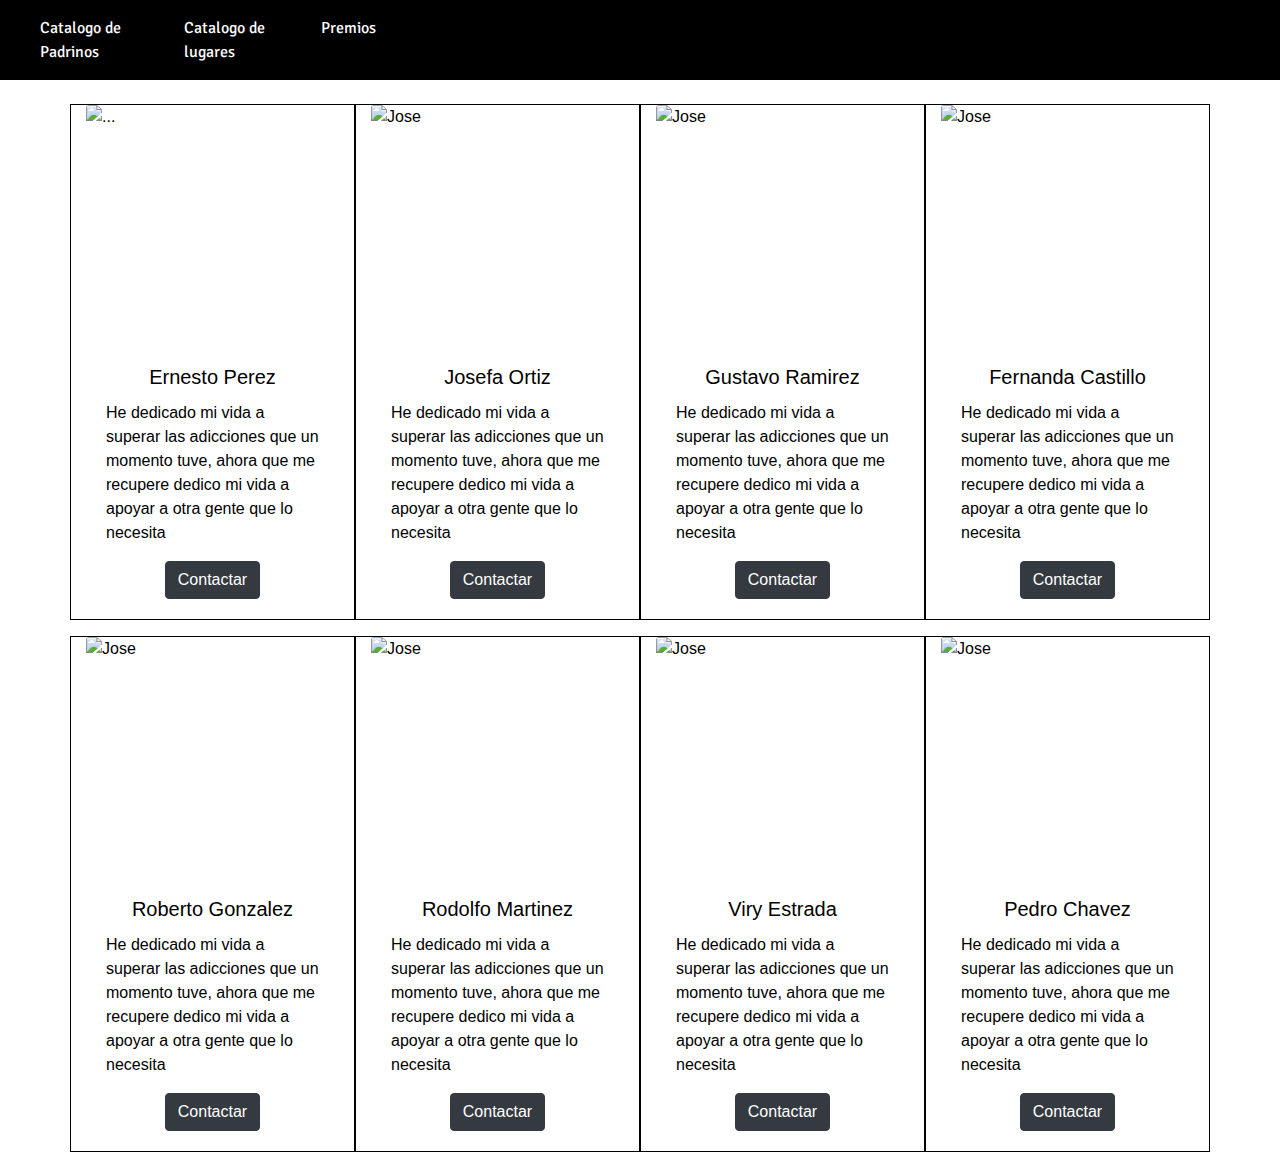
==== Catalog_Pa.html @ 1dba2fb7 "Se modifico font y colores" ====
<!doctype html>
<html lang="en">
  <head>
    <!-- Required meta tags -->
    <meta charset="utf-8">
    <meta name="viewport" content="width=device-width, initial-scale=1, shrink-to-fit=no">

    <!-- Bootstrap CSS -->
    <link rel="stylesheet" href="https://stackpath.bootstrapcdn.com/bootstrap/4.3.1/css/bootstrap.min.css" integrity="sha384-ggOyR0iXCbMQv3Xipma34MD+dH/1fQ784/j6cY/iJTQUOhcWr7x9JvoRxT2MZw1T" crossorigin="anonymous">
<link rel="stylesheet" href="./style.css">
    <title>Catalogo Padrinos</title>
  </head>
  <body>
        <header>
          <section>
            <nav class="navbar navbar-expand-lg navbar-dark fixed-top" style="background-color: #000">
              <a class="navbar-brand " href="./index.html">
              <img class="img" src="https://pbs.twimg.com/profile_images/790987023695740928/rMLGQbRn_400x400.jpg" alt="">
              </a>
              <button class="navbar-toggler" type="button" data-toggle="collapse" data-target="#navbarSupportedContent"
                aria-controls="navbarSupportedContent" aria-expanded="false" aria-label="Toggle navigation">
                <span class="navbar-toggler-icon"></span>
              </button>
      
              <div class="collapse navbar-collapse" id="navbarSupportedContent">
                <ul class="navbar-nav mr-auto">
                  <li class="nav-item active">
                    <a class="nav-link font palabras" href="./Catalog_Pa.html">Catalogo de Padrinos <span class="sr-only">(current)</span></a>
                  </li>
                  <li class="nav-item">
                    <a class="nav-link font palabras" href="./Catalogo2.html">Catalogo de lugares</a>
                  </li>
                  <li class="nav-item">
                    <a class="nav-link font palabras" href="#">Premios</a>
                  </li>
                  <li class="nav-item d-flex justify-content-end" style="width: 61em">
                    <a class="nav-link" href="./Login_Usuario.html">
                      <img class="img"
                        src="https://encrypted-tbn0.gstatic.com/images?q=tbn:ANd9GcRzJy3Ue46Nh91gu0LGLgmHx0ey4R1avXmRJe18CEH9lOWxCEj4Vw"
                        alt="">
                    </a>
                  </li>
                </ul>
              </div>
            </nav>
          </section>
        </header>

        <main style="margin-top: 88px">
                <section class="discos container">
                        <article class="row justify-content-between">
                            <div class="card customP col-10 col-md-5 col-lg-3 offset-1 offset-md-0 mt-3 d-flex " style="width: 18rem;">
                                                <img src="https://www.psicoactiva.com/blog/wp-content/uploads/2017/07/hombre-soltero-feliz.jpg" class="card-img-top img2" alt="..." style="width: 200px">
                                                <div class="card-body d-flex flex-column align-items-center">
                                                  <h5 class="navbar1 card-title">Ernesto Perez</h5>
                                                  <p class="card-text">He dedicado mi vida a superar las adicciones que un momento tuve, ahora que me recupere dedico mi vida a apoyar a otra gente que lo necesita</p>
                                                  <a href="#" class="btn btn-dark">Contactar</a>
                                                </div>
                                              </div>
                                       
                                              <div class="card customP col-10 col-md-5 col-lg-3 offset-1 offset-md-0 mt-3" style="width: 18rem;">
                                                <img src="https://cdnb.20m.es/sites/112/2019/04/cara6-620x618.jpg" class="card-img-top img2" alt="Jose">
                                                <div class="card-body d-flex flex-column align-items-center">
                                                  <h5 class="navbar1 card-title">Josefa Ortiz</h5>
                                                  <p class="card-text">He dedicado mi vida a superar las adicciones que un momento tuve, ahora que me recupere dedico mi vida a apoyar a otra gente que lo necesita</p>
                                                  <a href="#" class="btn btn-dark">Contactar</a>
                                                </div>
                                              </div>
                                              <div class="card customP col-10 col-md-5 col-lg-3 offset-1 offset-md-0 mt-3" style="width: 18rem;">
                                                    <img src="https://www.uniradioserver.com/media/news_thumbs/201906/20190617175903_131.jpg" class="card-img-top img2" alt="Jose">
                                                    <div class="card-body d-flex flex-column align-items-center">
                                                      <h5 class="navbar1 card-title">Gustavo Ramirez</h5>
                                                      <p class="card-text">He dedicado mi vida a superar las adicciones que un momento tuve, ahora que me recupere dedico mi vida a apoyar a otra gente que lo necesita</p>
                                                      <a href="#" class="btn btn-dark">Contactar</a>
                                                    </div>
                                                  </div>
                                                  <div class="card customP col-10 col-md-5 col-lg-3 offset-1 offset-md-0 mt-3" style="width: 18rem;">
                                                        <img src="https://rolloid.net/wp-content/uploads/2016/03/Que-sienten-las-personas-que-sufren-ansiedad-01.jpg" class="card-img-top img2" alt="Jose">
                                                        <div class="card-body d-flex flex-column align-items-center">
                                                          <h5 class="navbar1 card-title">Fernanda Castillo</h5>
                                                          <p class="card-text">He dedicado mi vida a superar las adicciones que un momento tuve, ahora que me recupere dedico mi vida a apoyar a otra gente que lo necesita</p>
                                                          <a href="#" class="btn btn-dark">Contactar</a>
                                                        </div>
                                                      </div>
                                                      <div class="card customP col-10 col-md-5 col-lg-3 offset-1 offset-md-0 mt-3" style="width: 18rem;">
                                                            <img src="https://www.billmo.com/wp-content/uploads/2018/04/3-15-300x300.png" class="card-img-top img2" alt="Jose">
                                                            <div class="card-body d-flex flex-column align-items-center">
                                                              <h5 class="navbar1 card-title">Roberto Gonzalez</h5>
                                                              <p class="card-text">He dedicado mi vida a superar las adicciones que un momento tuve, ahora que me recupere dedico mi vida a apoyar a otra gente que lo necesita</p>
                                                              <a href="#" class="btn btn-dark">Contactar</a>
                                                            </div>
                                                          </div>
                                                          <div class="card customP col-10 col-md-5 col-lg-3 offset-1 offset-md-0 mt-3" style="width: 18rem;">
                                                                <img src="http://misimagenesde.com/wp-content/uploads/2011/01/imagenes-de-personas.jpg" class="card-img-top img2" alt="Jose">
                                                                <div class="card-body d-flex flex-column align-items-center">
                                                                  <h5 class="navbar1 card-title">Rodolfo Martinez</h5>
                                                                  <p class="card-text">He dedicado mi vida a superar las adicciones que un momento tuve, ahora que me recupere dedico mi vida a apoyar a otra gente que lo necesita</p>
                                                                  <a href="#" class="btn btn-dark">Contactar</a>
                                                                </div>
                                                              </div>
                                                              <div class="card customP col-10 col-md-5 col-lg-3 offset-1 offset-md-0 mt-3" style="width: 18rem;">
                                                                    <img src="https://encrypted-tbn0.gstatic.com/images?q=tbn:ANd9GcT71j9_83XsF63u8a16-4Si8QMCp_v-4Tmlq79ww7Vt-n1XrlYM" class="card-img-top img2" alt="Jose">
                                                                    <div class="card-body d-flex flex-column align-items-center">
                                                                      <h5 class="navbar1 card-title">Viry Estrada</h5>
                                                                      <p class="card-text">He dedicado mi vida a superar las adicciones que un momento tuve, ahora que me recupere dedico mi vida a apoyar a otra gente que lo necesita</p>
                                                                      <a href="#" class="btn btn-dark">Contactar</a>
                                                                    </div>
                                                                  </div>
                                                                  <div class="card customP col-10 col-md-5 col-lg-3 offset-1 offset-md-0 mt-3" style="width: 18rem;">
                                                                        <img src="https://st2.depositphotos.com/4431055/7303/i/950/depositphotos_73031245-stock-photo-senior-adult-nursing-home-men.jpg" class="card-img-top img2" alt="Jose">
                                                                        <div class="card-body d-flex flex-column align-items-center">
                                                                          <h5 class="navbar1 card-title">Pedro Chavez</h5>
                                                                          <p class="card-text">He dedicado mi vida a superar las adicciones que un momento tuve, ahora que me recupere dedico mi vida a apoyar a otra gente que lo necesita</p>
                                                                          <a href="#" class="btn btn-dark">Contactar</a>
                                                                        </div>
                                                                      </div>
                                              
                                              
                                              
                                        </article>
                                                 </section>
                        
                               
                            </footer>
                        
        </main>
    
    <!-- Optional JavaScript -->
    <!-- jQuery first, then Popper.js, then Bootstrap JS -->
    <script src="https://code.jquery.com/jquery-3.3.1.slim.min.js" integrity="sha384-q8i/X+965DzO0rT7abK41JStQIAqVgRVzpbzo5smXKp4YfRvH+8abtTE1Pi6jizo" crossorigin="anonymous"></script>
    <script src="https://cdnjs.cloudflare.com/ajax/libs/popper.js/1.14.7/umd/popper.min.js" integrity="sha384-UO2eT0CpHqdSJQ6hJty5KVphtPhzWj9WO1clHTMGa3JDZwrnQq4sF86dIHNDz0W1" crossorigin="anonymous"></script>
    <script src="https://stackpath.bootstrapcdn.com/bootstrap/4.3.1/js/bootstrap.min.js" integrity="sha384-JjSmVgyd0p3pXB1rRibZUAYoIIy6OrQ6VrjIEaFf/nJGzIxFDsf4x0xIM+B07jRM" crossorigin="anonymous"></script>
  <script src="./main.js"></script>
</body>
</html>
---- style.css ----
@import url('https://fonts.googleapis.com/css?family=Signika&display=swap');

.font{
  font-family: 'Signika', sans-serif;
}

.img{
    height: 30px;
}

.log{
       border: solid 1px red;
   
}
 
html {
    background-color:white;
  }
  
  body {
    font-family: "Poppins", sans-serif;
    height: 100vh;
  }
  
  a {
    color: #92badd;
    display:inline-block;
    text-decoration: none;
    font-weight: 400;
  }
  
  h2 {
    text-align: center;
    font-size: 16px;
    font-weight: 600;
    text-transform: uppercase;
    display:inline-block;
    margin: 40px 8px 10px 8px; 
    color: #cccccc;
  }
  
  
  
  /* STRUCTURE */
  
  .wrapper {
    display: flex;
    align-items: center;
    flex-direction: column; 
    justify-content: center;
    width: 100%;
    min-height: 100%;
    padding: 20px;
  }
  
  #formContent {
    -webkit-border-radius: 10px 10px 10px 10px;
    border-radius: 10px 10px 10px 10px;
    background: #fff;
    padding: 30px;
    width: 90%;
    max-width: 450px;
    position: relative;
    padding: 0px;
    -webkit-box-shadow: 0 30px 60px 0 rgba(0,0,0,0.3);
    box-shadow: 0 30px 60px 0 rgba(0,0,0,0.3);
    text-align: center;
  }
  
  #formFooter {
    background-color: #f6f6f6;
    border-top: 1px solid #dce8f1;
    padding: 25px;
    text-align: center;
    -webkit-border-radius: 0 0 10px 10px;
    border-radius: 0 0 10px 10px;
  }
  
  
  
  /* TABS */
  
  h2.inactive {
    color: #cccccc;
  }
  
  h2.active {
    color: #0d0d0d;
    border-bottom: 2px solid #5fbae9;
  }
  
  
  
  /* FORM TYPOGRAPHY*/
  
  input[type=button], input[type=submit], input[type=reset]  {
    background-color: black;
    border: none;
    color: white;
    padding: 15px 80px;
    text-align: center;
    text-decoration: none;
    display: inline-block;
    text-transform: uppercase;
    font-size: 13px;
    -webkit-box-shadow: 0 10px 30px 0 rgba(95,186,233,0.4);
    box-shadow: 0 10px 30px 0 rgba(95,186,233,0.4);
    -webkit-border-radius: 5px 5px 5px 5px;
    border-radius: 5px 5px 5px 5px;
    margin: 5px 20px 40px 20px;
    -webkit-transition: all 0.3s ease-in-out;
    -moz-transition: all 0.3s ease-in-out;
    -ms-transition: all 0.3s ease-in-out;
    -o-transition: all 0.3s ease-in-out;
    transition: all 0.3s ease-in-out;
  }
  
  input[type=button]:hover, input[type=submit]:hover, input[type=reset]:hover  {
    background-color: #15c78e;
  }
  
  input[type=button]:active, input[type=submit]:active, input[type=reset]:active  {
    -moz-transform: scale(0.95);
    -webkit-transform: scale(0.95);
    -o-transform: scale(0.95);
    -ms-transform: scale(0.95);
    transform: scale(0.95);
  }
  
  input[type=text] {
    background-color: #f6f6f6;
    border: none;
    color: #0d0d0d;
    padding: 15px 32px;
    text-align: center;
    text-decoration: none;
    display: inline-block;
    font-size: 16px;
    margin: 5px;
    width: 85%;
    border: 2px solid #f6f6f6;
    -webkit-transition: all 0.5s ease-in-out;
    -moz-transition: all 0.5s ease-in-out;
    -ms-transition: all 0.5s ease-in-out;
    -o-transition: all 0.5s ease-in-out;
    transition: all 0.5s ease-in-out;
    -webkit-border-radius: 5px 5px 5px 5px;
    border-radius: 5px 5px 5px 5px;
  }
  
  input[type=text]:focus {
    background-color: #fff;
    border-bottom: 2px solid #5fbae9;
  }
  
  input[type=text]:placeholder {
    color: #cccccc;
  }
  
  
  
  /* ANIMATIONS */
  
  /* Simple CSS3 Fade-in-down Animation */
  .fadeInDown {
    -webkit-animation-name: fadeInDown;
    animation-name: fadeInDown;
    -webkit-animation-duration: 1s;
    animation-duration: 1s;
    -webkit-animation-fill-mode: both;
    animation-fill-mode: both;
  }
  
  @-webkit-keyframes fadeInDown {
    0% {
      opacity: 0;
      -webkit-transform: translate3d(0, -100%, 0);
      transform: translate3d(0, -100%, 0);
    }
    100% {
      opacity: 1;
      -webkit-transform: none;
      transform: none;
    }
  }
  
  @keyframes fadeInDown {
    0% {
      opacity: 0;
      -webkit-transform: translate3d(0, -100%, 0);
      transform: translate3d(0, -100%, 0);
    }
    100% {
      opacity: 1;
      -webkit-transform: none;
      transform: none;
    }
  }
  
  /* Simple CSS3 Fade-in Animation */
  @-webkit-keyframes fadeIn { from { opacity:0; } to { opacity:1; } }
  @-moz-keyframes fadeIn { from { opacity:0; } to { opacity:1; } }
  @keyframes fadeIn { from { opacity:0; } to { opacity:1; } }
  
  .fadeIn {
    opacity:0;
    -webkit-animation:fadeIn ease-in 1;
    -moz-animation:fadeIn ease-in 1;
    animation:fadeIn ease-in 1;
  
    -webkit-animation-fill-mode:forwards;
    -moz-animation-fill-mode:forwards;
    animation-fill-mode:forwards;
  
    -webkit-animation-duration:1s;
    -moz-animation-duration:1s;
    animation-duration:1s;
  }
  
  .fadeIn.first {
    -webkit-animation-delay: 0.4s;
    -moz-animation-delay: 0.4s;
    animation-delay: 0.4s;
  }
  
  .fadeIn.second {
    -webkit-animation-delay: 0.6s;
    -moz-animation-delay: 0.6s;
    animation-delay: 0.6s;
  }
  
  .fadeIn.third {
    -webkit-animation-delay: 0.8s;
    -moz-animation-delay: 0.8s;
    animation-delay: 0.8s;
  }
  
  .fadeIn.fourth {
    -webkit-animation-delay: 1s;
    -moz-animation-delay: 1s;
    animation-delay: 1s;
  }
  
  /* Simple CSS3 Fade-in Animation */
  .underlineHover:after {
    display: block;
    left: 0;
    bottom: -10px;
    width: 0;
    height: 2px;
    background-color: #15c78e;
    content: "";
    transition: width 0.2s;
  }
  
  .underlineHover:hover {
    color: #0d0d0d;
  }
  
  .underlineHover:hover:after{
    width: 100%;
  }
  
  
  
  /* OTHERS */
  
  *:focus {
      outline: none;
  } 
  
  #icon {
    width:60%;
  }
  
  .customP{
    border-radius: 0;
    border: solid 1px black;
    background-color: white;
    color: black;
  }

  .img2{
      width: 240px;
      height: 240px;
      object-fit: cover;
  }

  .palabras {
    color: white !important;
    transition: 1s all ease;
  }

  .palabras:hover {
    color: #15c78e !important;
  }
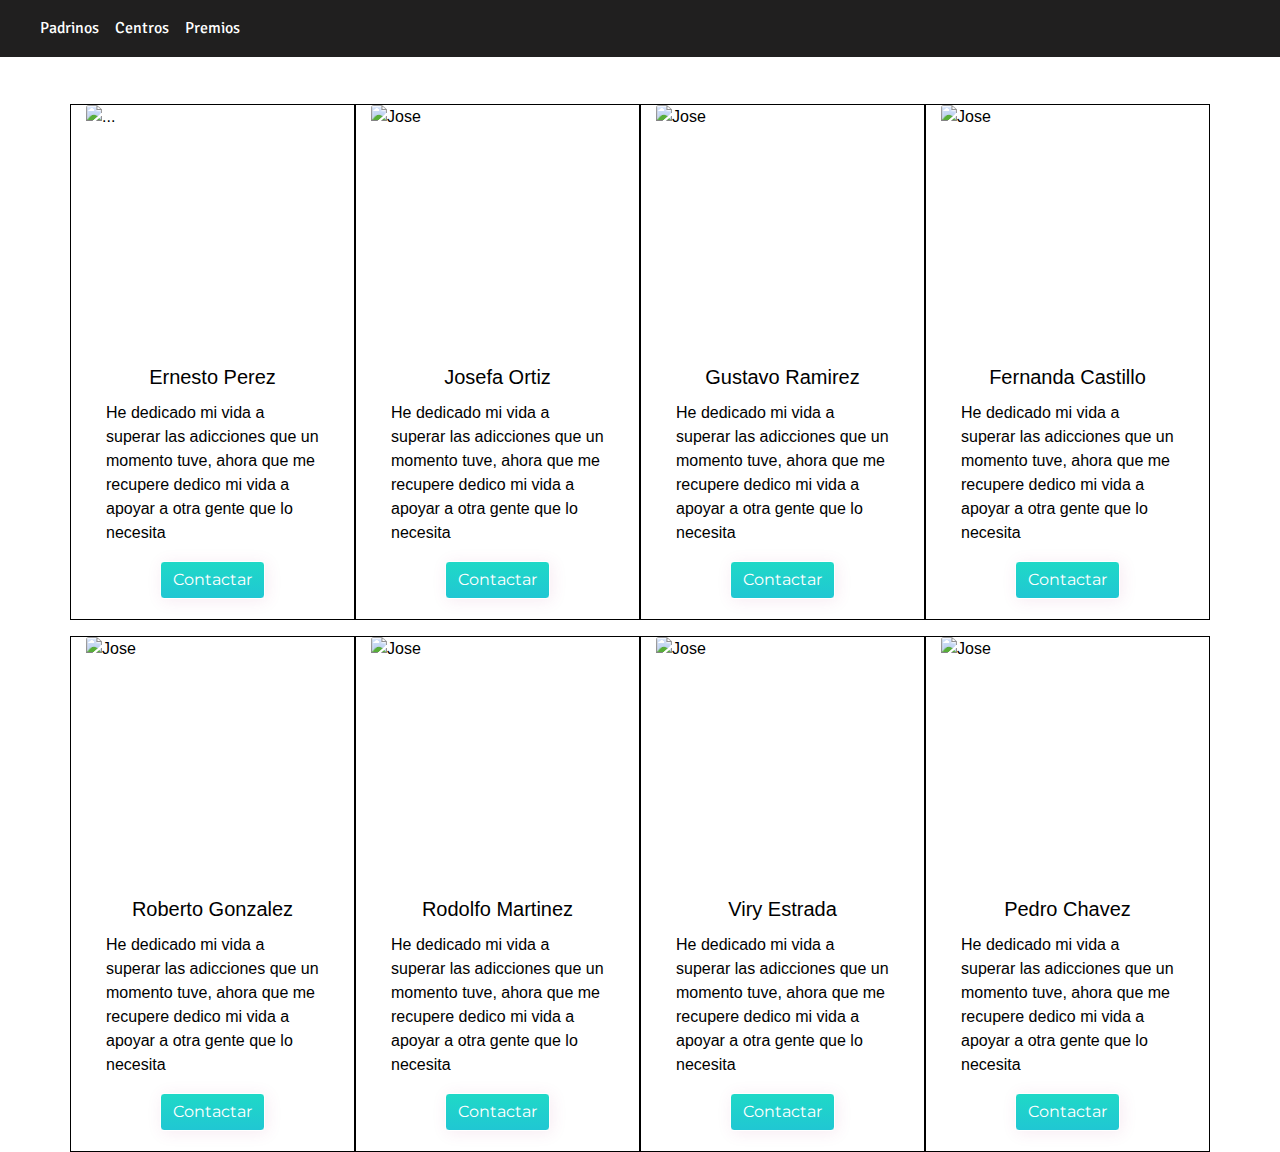
==== commit 420db787: "Navbar y estilos en los botones" ====
--- a/Catalog_Pa.html
+++ b/Catalog_Pa.html
@@ -8,42 +8,46 @@
     <!-- Bootstrap CSS -->
     <link rel="stylesheet" href="https://stackpath.bootstrapcdn.com/bootstrap/4.3.1/css/bootstrap.min.css" integrity="sha384-ggOyR0iXCbMQv3Xipma34MD+dH/1fQ784/j6cY/iJTQUOhcWr7x9JvoRxT2MZw1T" crossorigin="anonymous">
 <link rel="stylesheet" href="./style.css">
+<link rel="stylesheet" href="./styleIx.css">
     <title>Catalogo Padrinos</title>
   </head>
   <body>
         <header>
-          <section>
-            <nav class="navbar navbar-expand-lg navbar-dark fixed-top" style="background-color: #000">
-              <a class="navbar-brand " href="./index.html">
-              <img class="img" src="https://pbs.twimg.com/profile_images/790987023695740928/rMLGQbRn_400x400.jpg" alt="">
-              </a>
-              <button class="navbar-toggler" type="button" data-toggle="collapse" data-target="#navbarSupportedContent"
-                aria-controls="navbarSupportedContent" aria-expanded="false" aria-label="Toggle navigation">
-                <span class="navbar-toggler-icon"></span>
-              </button>
+            <section>
+                <nav class="navbar navbar-expand-lg navbar-dark fixed-top" style="background-color: rgb(32, 31, 31)">
+                    <a class="navbar-brand " href="./home.html">
+                        <img class="img" src="https://pbs.twimg.com/profile_images/790987023695740928/rMLGQbRn_400x400.jpg"
+                            alt="">
+                    </a>
+                    <button class="navbar-toggler" type="button" data-toggle="collapse"
+                        data-target="#navbarSupportedContent" aria-controls="navbarSupportedContent" aria-expanded="false"
+                        aria-label="Toggle navigation">
+                        <span class="navbar-toggler-icon"></span>
+                    </button>
       
-              <div class="collapse navbar-collapse" id="navbarSupportedContent">
-                <ul class="navbar-nav mr-auto">
-                  <li class="nav-item active">
-                    <a class="nav-link font palabras" href="./Catalog_Pa.html">Catalogo de Padrinos <span class="sr-only">(current)</span></a>
-                  </li>
-                  <li class="nav-item">
-                    <a class="nav-link font palabras" href="./Catalogo2.html">Catalogo de lugares</a>
-                  </li>
-                  <li class="nav-item">
-                    <a class="nav-link font palabras" href="#">Premios</a>
-                  </li>
-                  <li class="nav-item d-flex justify-content-end" style="width: 61em">
-                    <a class="nav-link" href="./Login_Usuario.html">
-                      <img class="img"
-                        src="https://encrypted-tbn0.gstatic.com/images?q=tbn:ANd9GcRzJy3Ue46Nh91gu0LGLgmHx0ey4R1avXmRJe18CEH9lOWxCEj4Vw"
-                        alt="">
-                    </a>
-                  </li>
-                </ul>
-              </div>
-            </nav>
-          </section>
+                    <div class="collapse navbar-collapse" id="navbarSupportedContent">
+                        <ul class="navbar-nav mr-auto">
+                            <li class="nav-item active">
+                                <a class="nav-link font palabras" href="./Catalog_Pa.html">Padrinos <span
+                                        class="sr-only">(current)</span></a>
+                            </li>
+                            <li class="nav-item">
+                                <a class="nav-link font palabras" href="./Catalogo2.html">Centros</a>
+                            </li>
+                            <li class="nav-item">
+                                <a class="nav-link font palabras" href="./Premios.html">Premios</a>
+                            </li>
+                            <li class="nav-item d-flex justify-content-end" style="width: 72em">
+                                <a class="nav-link" href="./Login_Usuario.html">
+                                    <img class="img"
+                                        src="./img/user.svg"
+                                        alt="Icono-usuario">
+                                </a>
+                            </li>
+                        </ul>
+                    </div>
+                </nav>
+            </section>
         </header>
 
         <main style="margin-top: 88px">
@@ -54,7 +58,7 @@
                                                 <div class="card-body d-flex flex-column align-items-center">
                                                   <h5 class="navbar1 card-title">Ernesto Perez</h5>
                                                   <p class="card-text">He dedicado mi vida a superar las adicciones que un momento tuve, ahora que me recupere dedico mi vida a apoyar a otra gente que lo necesita</p>
-                                                  <a href="#" class="btn btn-dark">Contactar</a>
+                                                  <a href="#" class="btn btn BotonCustom TextoCustom TextoBlanco">Contactar</a>
                                                 </div>
                                               </div>
                                        
@@ -63,7 +67,7 @@
                                                 <div class="card-body d-flex flex-column align-items-center">
                                                   <h5 class="navbar1 card-title">Josefa Ortiz</h5>
                                                   <p class="card-text">He dedicado mi vida a superar las adicciones que un momento tuve, ahora que me recupere dedico mi vida a apoyar a otra gente que lo necesita</p>
-                                                  <a href="#" class="btn btn-dark">Contactar</a>
+                                                  <a href="#" class="btn btn BotonCustom TextoCustom TextoBlanco">Contactar</a>
                                                 </div>
                                               </div>
                                               <div class="card customP col-10 col-md-5 col-lg-3 offset-1 offset-md-0 mt-3" style="width: 18rem;">
@@ -71,7 +75,7 @@
                                                     <div class="card-body d-flex flex-column align-items-center">
                                                       <h5 class="navbar1 card-title">Gustavo Ramirez</h5>
                                                       <p class="card-text">He dedicado mi vida a superar las adicciones que un momento tuve, ahora que me recupere dedico mi vida a apoyar a otra gente que lo necesita</p>
-                                                      <a href="#" class="btn btn-dark">Contactar</a>
+                                                      <a href="#" class="btn btn BotonCustom TextoCustom TextoBlanco">Contactar</a>
                                                     </div>
                                                   </div>
                                                   <div class="card customP col-10 col-md-5 col-lg-3 offset-1 offset-md-0 mt-3" style="width: 18rem;">
@@ -79,7 +83,7 @@
                                                         <div class="card-body d-flex flex-column align-items-center">
                                                           <h5 class="navbar1 card-title">Fernanda Castillo</h5>
                                                           <p class="card-text">He dedicado mi vida a superar las adicciones que un momento tuve, ahora que me recupere dedico mi vida a apoyar a otra gente que lo necesita</p>
-                                                          <a href="#" class="btn btn-dark">Contactar</a>
+                                                          <a href="#" class="btn btn BotonCustom TextoCustom TextoBlanco">Contactar</a>
                                                         </div>
                                                       </div>
                                                       <div class="card customP col-10 col-md-5 col-lg-3 offset-1 offset-md-0 mt-3" style="width: 18rem;">
@@ -87,7 +91,7 @@
                                                             <div class="card-body d-flex flex-column align-items-center">
                                                               <h5 class="navbar1 card-title">Roberto Gonzalez</h5>
                                                               <p class="card-text">He dedicado mi vida a superar las adicciones que un momento tuve, ahora que me recupere dedico mi vida a apoyar a otra gente que lo necesita</p>
-                                                              <a href="#" class="btn btn-dark">Contactar</a>
+                                                              <a href="#" class="btn btn BotonCustom TextoCustom TextoBlanco">Contactar</a>
                                                             </div>
                                                           </div>
                                                           <div class="card customP col-10 col-md-5 col-lg-3 offset-1 offset-md-0 mt-3" style="width: 18rem;">
@@ -95,7 +99,7 @@
                                                                 <div class="card-body d-flex flex-column align-items-center">
                                                                   <h5 class="navbar1 card-title">Rodolfo Martinez</h5>
                                                                   <p class="card-text">He dedicado mi vida a superar las adicciones que un momento tuve, ahora que me recupere dedico mi vida a apoyar a otra gente que lo necesita</p>
-                                                                  <a href="#" class="btn btn-dark">Contactar</a>
+                                                                  <a href="#" class="btn btn BotonCustom TextoCustom TextoBlanco">Contactar</a>
                                                                 </div>
                                                               </div>
                                                               <div class="card customP col-10 col-md-5 col-lg-3 offset-1 offset-md-0 mt-3" style="width: 18rem;">
@@ -103,7 +107,7 @@
                                                                     <div class="card-body d-flex flex-column align-items-center">
                                                                       <h5 class="navbar1 card-title">Viry Estrada</h5>
                                                                       <p class="card-text">He dedicado mi vida a superar las adicciones que un momento tuve, ahora que me recupere dedico mi vida a apoyar a otra gente que lo necesita</p>
-                                                                      <a href="#" class="btn btn-dark">Contactar</a>
+                                                                      <a href="#" class="btn btn BotonCustom TextoCustom TextoBlanco">Contactar</a>
                                                                     </div>
                                                                   </div>
                                                                   <div class="card customP col-10 col-md-5 col-lg-3 offset-1 offset-md-0 mt-3" style="width: 18rem;">
@@ -111,7 +115,7 @@
                                                                         <div class="card-body d-flex flex-column align-items-center">
                                                                           <h5 class="navbar1 card-title">Pedro Chavez</h5>
                                                                           <p class="card-text">He dedicado mi vida a superar las adicciones que un momento tuve, ahora que me recupere dedico mi vida a apoyar a otra gente que lo necesita</p>
-                                                                          <a href="#" class="btn btn-dark">Contactar</a>
+                                                                          <a href="#" class="btn btn BotonCustom TextoCustom TextoBlanco">Contactar</a>
                                                                         </div>
                                                                       </div>
                                               
--- a/style.css
+++ b/style.css
@@ -6,7 +6,7 @@
 }
 
 .img{
-    height: 30px;
+    height: 24px;
 }
 
 .log{
--- a/styleIx.css
+++ b/styleIx.css
@@ -0,0 +1,236 @@
+@import url('https://fonts.googleapis.com/css?family=Montserrat:400,600|Signika:400,700&display=swap');
+
+.TituloCustom {
+    font-family: 'Montserrat', sans-serif;
+    font-weight: 600;
+    font-size: 22px;
+    color: #090318;
+}
+
+.TextoCustom{
+font-family: 'Montserrat', sans-serif;
+font-size: 16px;
+}
+
+.TextoBlanco{
+    color: #fff;
+}
+
+.BotonCustom{
+    /* border-radius: 50px; */
+    background: linear-gradient(#1fd9c7,#20c7d3);
+    border: solid 1px white;
+    box-shadow: 2px 2px 16px rgba(173, 57, 129, 0.1);
+}
+
+.SeparacionSeccion{
+    margin-top: 80px;
+}
+
+
+.BodyPerfil{
+    /* border: solid 3px rgb(152, 250, 114); */
+    height: 98vh;
+    width: 100%;
+    display: flex;
+    justify-content: space-around;
+    background-color: rgb(248, 248, 248);
+}
+
+.Usuario{
+    display: flex;
+   /*  border: solid 1px salmon; */
+    height: 100vh;
+    width: 40%;
+    justify-content: center;
+}
+
+.CardUsuario{
+    width: 90%;
+    height: 90%;
+    background-color: #fff;
+    box-shadow: 2px 2px 16px rgb(16, 13, 17, 0.1);  
+    border-radius: 16px;
+    margin-bottom: 60px; /* Preguntar */
+    padding: 40px;
+    display: flex;
+    flex-direction: column;
+    align-items: center;
+}
+
+.ImgUsuario{
+    width: 70%;
+    height: 40%;
+    display: flex;
+    align-items: center;
+    justify-content: center;
+}
+
+.ImagenPerfil{
+    width: 240px;
+    margin: 20px;
+}
+
+.Formulario{
+ /*    border: solid 1px rgb(20, 2, 16); */
+    width: 100%;
+    height: 60%;
+}
+
+.ProgressBarCustom{
+    /*  border: solid 2px black; */
+     border-radius: 50px;
+     box-shadow: 2px 2px 16px rgb(16, 13, 17, 0.1);
+ }
+
+ .Textfield{
+    border: solid 2px black;
+    border-radius: 2px;
+    box-shadow: 2px 2px 16px rgb(16, 13, 17, 0.1);
+       /* font-family:  'Signika', sans-serif;
+    font-size: 16px; */
+}
+
+.TextoLabel{
+    font-family: 'Montserrat', sans-serif;
+    font-size: 12px;
+    font-weight: 600;
+    color: #4447da;
+}
+
+
+.Premios{
+    /* border: solid 1px blue; */
+    height: 100vh;
+    width: 60%;
+    justify-content: right;
+}
+
+.CardPremios{
+    width: 90%;
+    height: 90%;
+    background-color: rgb(32, 31, 31);
+    box-shadow: 2px 2px 16px rgb(16, 13, 17, 0.1);  
+    border-radius: 12px;
+    padding: 40px;
+    display: flex;
+    flex-direction: column;
+    justify-content: space-around;
+}
+
+
+.Historia{
+    width: 100%;
+    height: 20%;
+    display: flex;
+    flex-direction: column;
+    justify-content: space-around;
+    margin-top: 20px;
+    margin-bottom: 40px;
+}
+
+.Logros{
+display: flex;
+justify-content: space-between;
+width: 100%;
+height: 20%;
+}
+
+.Premio{
+    width: 80px;
+    height: 80px;
+    /* background-color: rgb(11, 255, 44); */
+    border-radius: 8px;
+    display: flex;
+    justify-content: center;
+    align-items: center;
+}
+
+
+
+
+
+.BordeBlanco{
+    border: solid 2px rgb(255, 255, 255);
+    background-color: rgb(26, 25, 31);
+}
+
+
+
+
+/* Estilos Catalogo de ubiaciones */
+
+.BodyCatalogo2{
+    display: flex;
+    flex-direction: column;
+    width: 100%;
+    /* background-color: rgb(26, 30, 31); */
+}
+
+.ImagenPortadaInterior{
+    display: flex;
+    justify-content: center;
+    width: 100%;
+    height: 40vh;
+    background-color: #1FD9C7;
+}
+
+.Busqueda{
+    display: flex;
+    justify-content: center;
+    align-items: center;
+    width: 100%;
+    height: 20vh;
+}
+
+.BarraBusqueda{
+    background-color: #fff;
+    box-shadow: 2px 2px 16px rgb(16, 13, 17, 0.2); 
+    border-radius: 50px;
+}
+
+.Ubicaciones{
+    display: flex;
+     justify-content: space-around;
+    width: 100%;
+    height: 40%;
+}
+
+
+
+/* Estilos Premios */
+
+.CopyCustom{
+    display: flex;
+    flex-direction: column;
+    align-items: center;
+    margin: 20px;
+}
+
+
+/* Estilos Home */
+.Identidad{
+    display: flex;
+    justify-content: space-around;
+}
+
+.CajaTexto{
+    width: 40%;
+    display: flex;
+    flex-direction: column;
+    justify-content: center;
+}
+
+.ImagenHome{
+    width: 60%;
+}
+
+.GifCustom{
+    /* height: 100vh; */
+    width: 100%;
+}
+
+.FormularioContacto{
+    background-color: #090318;
+    
+}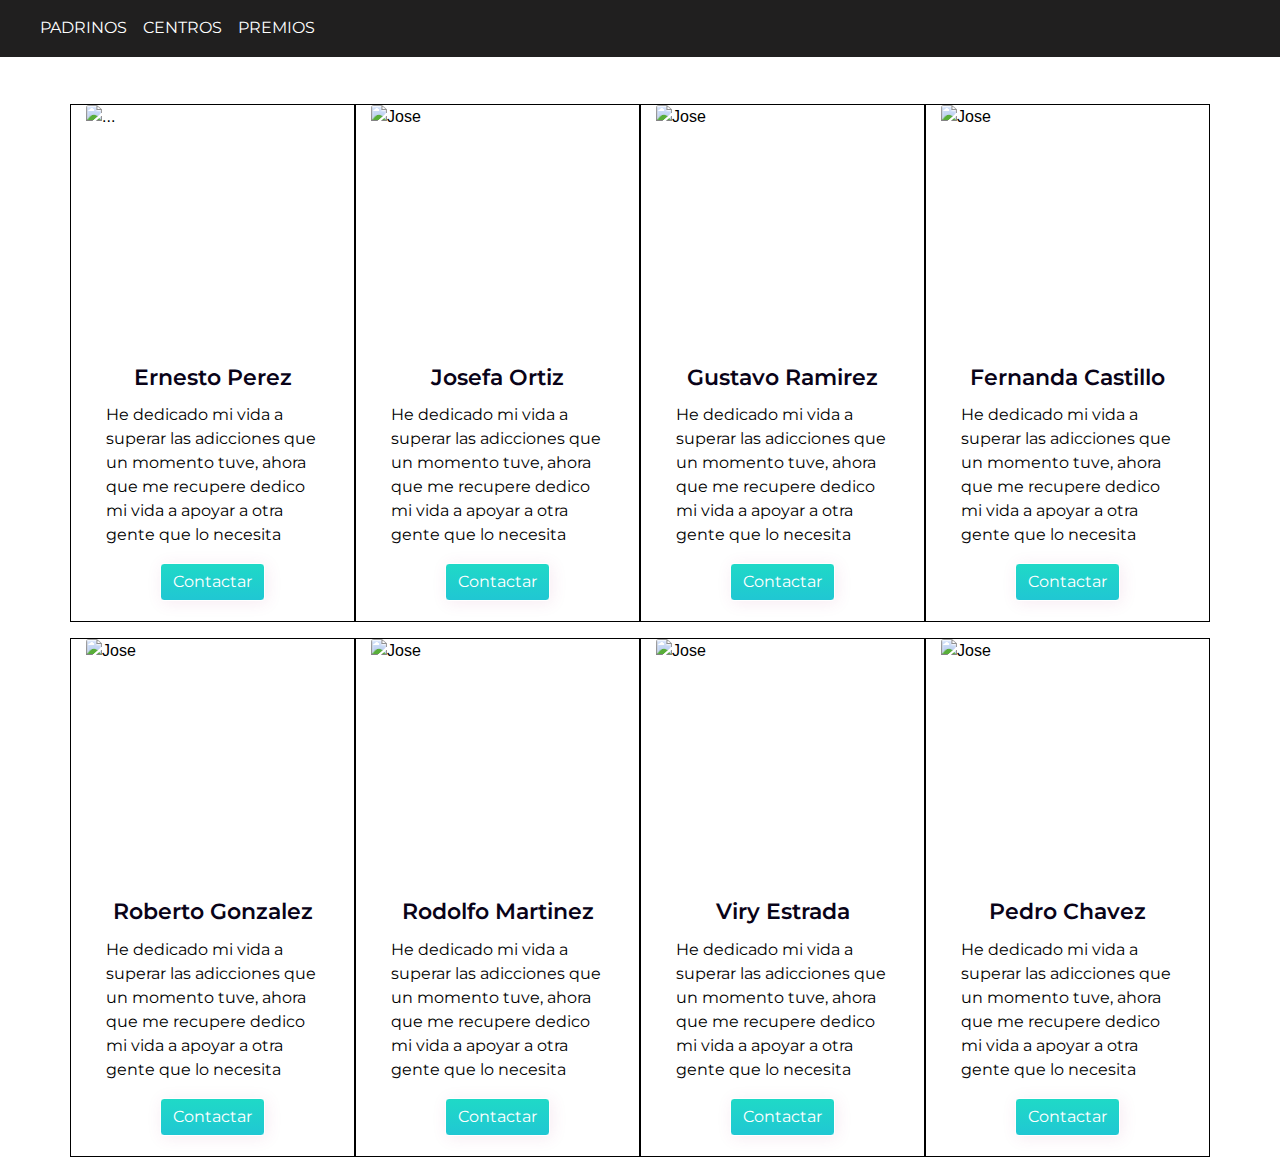
==== commit 0f6ab9b8: "Modificaciones de 72em a 62em Navbar" ====
--- a/Catalog_Pa.html
+++ b/Catalog_Pa.html
@@ -28,16 +28,16 @@
                     <div class="collapse navbar-collapse" id="navbarSupportedContent">
                         <ul class="navbar-nav mr-auto">
                             <li class="nav-item active">
-                                <a class="nav-link font palabras" href="./Catalog_Pa.html">Padrinos <span
+                                <a class="nav-link font palabras" href="./Catalog_Pa.html">PADRINOS <span
                                         class="sr-only">(current)</span></a>
                             </li>
                             <li class="nav-item">
-                                <a class="nav-link font palabras" href="./Catalogo2.html">Centros</a>
+                                <a class="nav-link font palabras" href="./Catalogo2.html">CENTROS</a>
                             </li>
                             <li class="nav-item">
-                                <a class="nav-link font palabras" href="./Premios.html">Premios</a>
+                                <a class="nav-link font palabras" href="./Premios.html">PREMIOS</a>
                             </li>
-                            <li class="nav-item d-flex justify-content-end" style="width: 72em">
+                            <li class="nav-item d-flex justify-content-end" style="width: 62em">
                                 <a class="nav-link" href="./Login_Usuario.html">
                                     <img class="img"
                                         src="./img/user.svg"
@@ -56,65 +56,65 @@
                             <div class="card customP col-10 col-md-5 col-lg-3 offset-1 offset-md-0 mt-3 d-flex " style="width: 18rem;">
                                                 <img src="https://www.psicoactiva.com/blog/wp-content/uploads/2017/07/hombre-soltero-feliz.jpg" class="card-img-top img2" alt="..." style="width: 200px">
                                                 <div class="card-body d-flex flex-column align-items-center">
-                                                  <h5 class="navbar1 card-title">Ernesto Perez</h5>
-                                                  <p class="card-text">He dedicado mi vida a superar las adicciones que un momento tuve, ahora que me recupere dedico mi vida a apoyar a otra gente que lo necesita</p>
-                                                  <a href="#" class="btn btn BotonCustom TextoCustom TextoBlanco">Contactar</a>
+                                                  <h5 class="navbar1 card-title TituloCustom">Ernesto Perez</h5>
+                                                  <p class="card-text TextoCustom">He dedicado mi vida a superar las adicciones que un momento tuve, ahora que me recupere dedico mi vida a apoyar a otra gente que lo necesita</p>
+                                                  <a href="./PaginaContacto.html" class="btn btn BotonCustom TextoCustom TextoBlanco">Contactar</a>
                                                 </div>
                                               </div>
                                        
                                               <div class="card customP col-10 col-md-5 col-lg-3 offset-1 offset-md-0 mt-3" style="width: 18rem;">
                                                 <img src="https://cdnb.20m.es/sites/112/2019/04/cara6-620x618.jpg" class="card-img-top img2" alt="Jose">
                                                 <div class="card-body d-flex flex-column align-items-center">
-                                                  <h5 class="navbar1 card-title">Josefa Ortiz</h5>
-                                                  <p class="card-text">He dedicado mi vida a superar las adicciones que un momento tuve, ahora que me recupere dedico mi vida a apoyar a otra gente que lo necesita</p>
+                                                  <h5 class="navbar1 card-title TituloCustom">Josefa Ortiz</h5>
+                                                  <p class="card-text TextoCustom">He dedicado mi vida a superar las adicciones que un momento tuve, ahora que me recupere dedico mi vida a apoyar a otra gente que lo necesita</p>
                                                   <a href="#" class="btn btn BotonCustom TextoCustom TextoBlanco">Contactar</a>
                                                 </div>
                                               </div>
                                               <div class="card customP col-10 col-md-5 col-lg-3 offset-1 offset-md-0 mt-3" style="width: 18rem;">
                                                     <img src="https://www.uniradioserver.com/media/news_thumbs/201906/20190617175903_131.jpg" class="card-img-top img2" alt="Jose">
                                                     <div class="card-body d-flex flex-column align-items-center">
-                                                      <h5 class="navbar1 card-title">Gustavo Ramirez</h5>
-                                                      <p class="card-text">He dedicado mi vida a superar las adicciones que un momento tuve, ahora que me recupere dedico mi vida a apoyar a otra gente que lo necesita</p>
+                                                      <h5 class="navbar1 card-title TituloCustom">Gustavo Ramirez</h5>
+                                                      <p class="card-text TextoCustom">He dedicado mi vida a superar las adicciones que un momento tuve, ahora que me recupere dedico mi vida a apoyar a otra gente que lo necesita</p>
                                                       <a href="#" class="btn btn BotonCustom TextoCustom TextoBlanco">Contactar</a>
                                                     </div>
                                                   </div>
                                                   <div class="card customP col-10 col-md-5 col-lg-3 offset-1 offset-md-0 mt-3" style="width: 18rem;">
                                                         <img src="https://rolloid.net/wp-content/uploads/2016/03/Que-sienten-las-personas-que-sufren-ansiedad-01.jpg" class="card-img-top img2" alt="Jose">
                                                         <div class="card-body d-flex flex-column align-items-center">
-                                                          <h5 class="navbar1 card-title">Fernanda Castillo</h5>
-                                                          <p class="card-text">He dedicado mi vida a superar las adicciones que un momento tuve, ahora que me recupere dedico mi vida a apoyar a otra gente que lo necesita</p>
+                                                          <h5 class="navbar1 card-title TituloCustom">Fernanda Castillo</h5>
+                                                          <p class="card-text TextoCustom">He dedicado mi vida a superar las adicciones que un momento tuve, ahora que me recupere dedico mi vida a apoyar a otra gente que lo necesita</p>
                                                           <a href="#" class="btn btn BotonCustom TextoCustom TextoBlanco">Contactar</a>
                                                         </div>
                                                       </div>
                                                       <div class="card customP col-10 col-md-5 col-lg-3 offset-1 offset-md-0 mt-3" style="width: 18rem;">
                                                             <img src="https://www.billmo.com/wp-content/uploads/2018/04/3-15-300x300.png" class="card-img-top img2" alt="Jose">
                                                             <div class="card-body d-flex flex-column align-items-center">
-                                                              <h5 class="navbar1 card-title">Roberto Gonzalez</h5>
-                                                              <p class="card-text">He dedicado mi vida a superar las adicciones que un momento tuve, ahora que me recupere dedico mi vida a apoyar a otra gente que lo necesita</p>
+                                                              <h5 class="navbar1 card-title TituloCustom">Roberto Gonzalez</h5>
+                                                              <p class="card-text TextoCustom">He dedicado mi vida a superar las adicciones que un momento tuve, ahora que me recupere dedico mi vida a apoyar a otra gente que lo necesita</p>
                                                               <a href="#" class="btn btn BotonCustom TextoCustom TextoBlanco">Contactar</a>
                                                             </div>
                                                           </div>
                                                           <div class="card customP col-10 col-md-5 col-lg-3 offset-1 offset-md-0 mt-3" style="width: 18rem;">
                                                                 <img src="http://misimagenesde.com/wp-content/uploads/2011/01/imagenes-de-personas.jpg" class="card-img-top img2" alt="Jose">
                                                                 <div class="card-body d-flex flex-column align-items-center">
-                                                                  <h5 class="navbar1 card-title">Rodolfo Martinez</h5>
-                                                                  <p class="card-text">He dedicado mi vida a superar las adicciones que un momento tuve, ahora que me recupere dedico mi vida a apoyar a otra gente que lo necesita</p>
+                                                                  <h5 class="navbar1 card-title TituloCustom">Rodolfo Martinez</h5>
+                                                                  <p class="card-text TextoCustom">He dedicado mi vida a superar las adicciones que un momento tuve, ahora que me recupere dedico mi vida a apoyar a otra gente que lo necesita</p>
                                                                   <a href="#" class="btn btn BotonCustom TextoCustom TextoBlanco">Contactar</a>
                                                                 </div>
                                                               </div>
                                                               <div class="card customP col-10 col-md-5 col-lg-3 offset-1 offset-md-0 mt-3" style="width: 18rem;">
                                                                     <img src="https://encrypted-tbn0.gstatic.com/images?q=tbn:ANd9GcT71j9_83XsF63u8a16-4Si8QMCp_v-4Tmlq79ww7Vt-n1XrlYM" class="card-img-top img2" alt="Jose">
                                                                     <div class="card-body d-flex flex-column align-items-center">
-                                                                      <h5 class="navbar1 card-title">Viry Estrada</h5>
-                                                                      <p class="card-text">He dedicado mi vida a superar las adicciones que un momento tuve, ahora que me recupere dedico mi vida a apoyar a otra gente que lo necesita</p>
+                                                                      <h5 class="navbar1 card-title TituloCustom">Viry Estrada</h5>
+                                                                      <p class="card-text TextoCustom">He dedicado mi vida a superar las adicciones que un momento tuve, ahora que me recupere dedico mi vida a apoyar a otra gente que lo necesita</p>
                                                                       <a href="#" class="btn btn BotonCustom TextoCustom TextoBlanco">Contactar</a>
                                                                     </div>
                                                                   </div>
                                                                   <div class="card customP col-10 col-md-5 col-lg-3 offset-1 offset-md-0 mt-3" style="width: 18rem;">
                                                                         <img src="https://st2.depositphotos.com/4431055/7303/i/950/depositphotos_73031245-stock-photo-senior-adult-nursing-home-men.jpg" class="card-img-top img2" alt="Jose">
                                                                         <div class="card-body d-flex flex-column align-items-center">
-                                                                          <h5 class="navbar1 card-title">Pedro Chavez</h5>
-                                                                          <p class="card-text">He dedicado mi vida a superar las adicciones que un momento tuve, ahora que me recupere dedico mi vida a apoyar a otra gente que lo necesita</p>
+                                                                          <h5 class="navbar1 card-title TituloCustom">Pedro Chavez</h5>
+                                                                          <p class="card-text TextoCustom">He dedicado mi vida a superar las adicciones que un momento tuve, ahora que me recupere dedico mi vida a apoyar a otra gente que lo necesita</p>
                                                                           <a href="#" class="btn btn BotonCustom TextoCustom TextoBlanco">Contactar</a>
                                                                         </div>
                                                                       </div>
--- a/style.css
+++ b/style.css
@@ -2,7 +2,7 @@
 @import url('https://fonts.googleapis.com/css?family=Signika&display=swap');
 
 .font{
-  font-family: 'Signika', sans-serif;
+  font-family: 'Montserrat', sans-serif;
 }
 
 .img{
@@ -294,4 +294,16 @@
 
   .palabras:hover {
     color: #15c78e !important;
+  }
+
+  .cardPadrinos{
+width: 720%;
+height: 180%;
+border: solid 1px black;
+
+  }
+
+  .img3{
+width: 100%;
+height: 100%;
   }--- a/styleIx.css
+++ b/styleIx.css
@@ -233,4 +233,20 @@
 .FormularioContacto{
     background-color: #090318;
     
-}+}
+
+.CustomImagenPortadaInterior{
+    display: flex;
+    justify-content: center;
+    width: 100%;
+    height: 20vh;
+    background-color: #1FD9C7;
+}
+
+.div{
+    width: 50vh;
+    height: 50vh;
+    border: solid 1px red;
+}
+
+
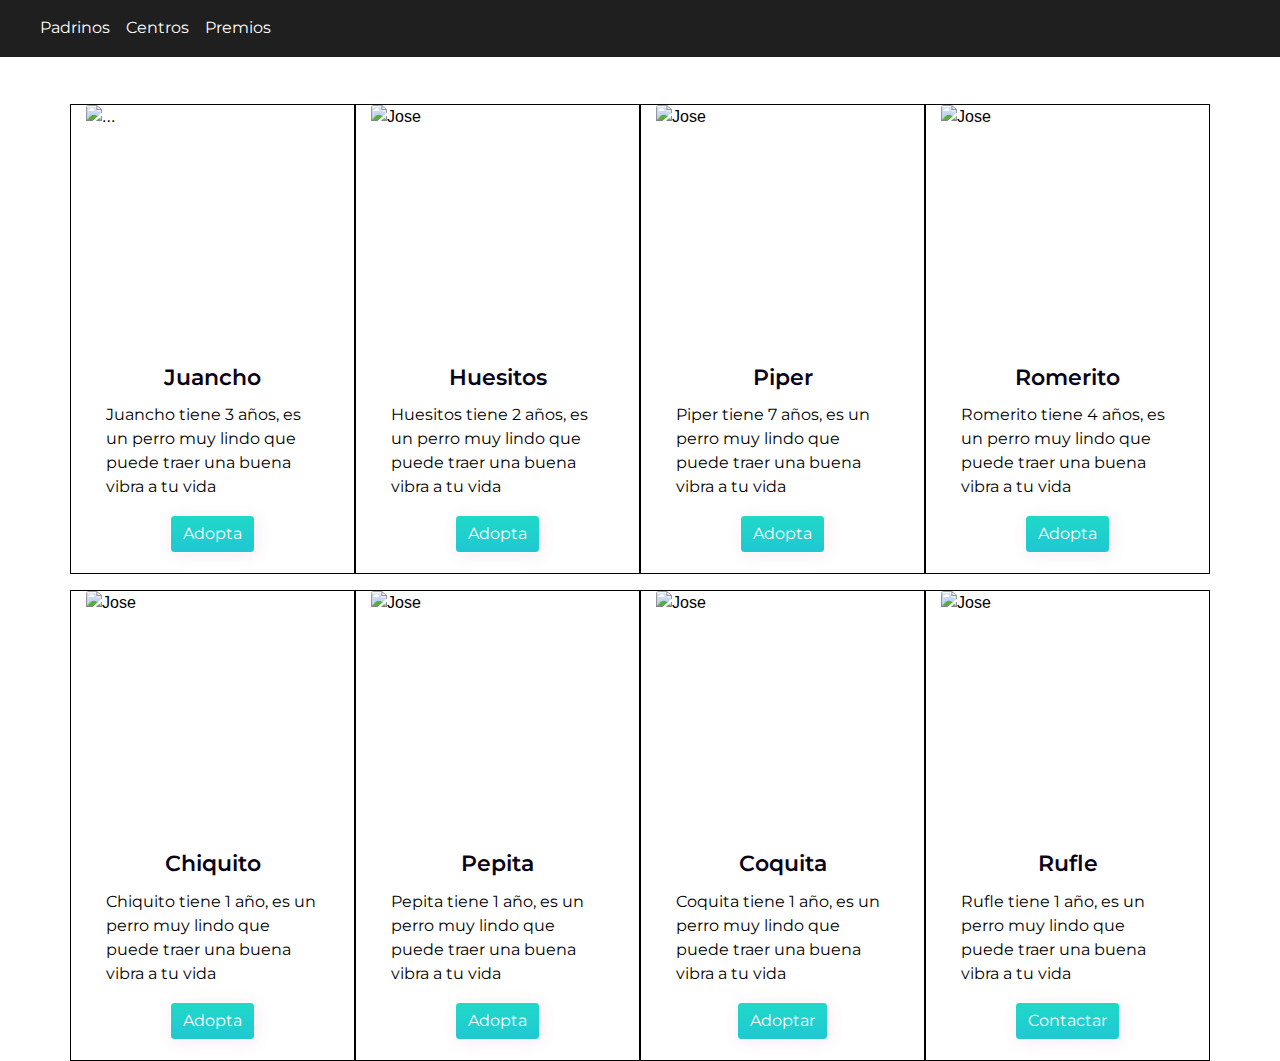
==== commit 6c4f0755: "Se modifico Catalogo" ====
--- a/Catalog_Pa.html
+++ b/Catalog_Pa.html
@@ -28,16 +28,16 @@
                     <div class="collapse navbar-collapse" id="navbarSupportedContent">
                         <ul class="navbar-nav mr-auto">
                             <li class="nav-item active">
-                                <a class="nav-link font palabras" href="./Catalog_Pa.html">PADRINOS <span
+                                <a class="nav-link font palabras" href="./Catalog_Pa.html">Padrinos <span
                                         class="sr-only">(current)</span></a>
                             </li>
                             <li class="nav-item">
-                                <a class="nav-link font palabras" href="./Catalogo2.html">CENTROS</a>
+                                <a class="nav-link font palabras" href="./Catalogo2.html">Centros</a>
                             </li>
                             <li class="nav-item">
-                                <a class="nav-link font palabras" href="./Premios.html">PREMIOS</a>
+                                <a class="nav-link font palabras" href="./Premios.html">Premios</a>
                             </li>
-                            <li class="nav-item d-flex justify-content-end" style="width: 62em">
+                            <li class="nav-item d-flex justify-content-end" style="width: 72em">
                                 <a class="nav-link" href="./Login_Usuario.html">
                                     <img class="img"
                                         src="./img/user.svg"
@@ -54,67 +54,67 @@
                 <section class="discos container">
                         <article class="row justify-content-between">
                             <div class="card customP col-10 col-md-5 col-lg-3 offset-1 offset-md-0 mt-3 d-flex " style="width: 18rem;">
-                                                <img src="https://www.psicoactiva.com/blog/wp-content/uploads/2017/07/hombre-soltero-feliz.jpg" class="card-img-top img2" alt="..." style="width: 200px">
+                                                <img src="https://encrypted-tbn0.gstatic.com/images?q=tbn%3AANd9GcQVmKIVIkqTEX1gMnva-ECO2VQdkaMEKLeEZFJpoZla9T-aC2Ex" class="card-img-top img2" alt="..." >
                                                 <div class="card-body d-flex flex-column align-items-center">
-                                                  <h5 class="navbar1 card-title TituloCustom">Ernesto Perez</h5>
-                                                  <p class="card-text TextoCustom">He dedicado mi vida a superar las adicciones que un momento tuve, ahora que me recupere dedico mi vida a apoyar a otra gente que lo necesita</p>
-                                                  <a href="./PaginaContacto.html" class="btn btn BotonCustom TextoCustom TextoBlanco">Contactar</a>
+                                                  <h5 class="navbar1 card-title TituloCustom">Juancho</h5>
+                                                  <p class="card-text TextoCustom">Juancho tiene 3 años, es un perro muy lindo que puede traer una buena vibra a tu vida</p>
+                                                  <a href="./PaginaContacto.html" class="btn btn BotonCustom TextoCustom TextoBlanco">Adopta</a>
                                                 </div>
                                               </div>
                                        
                                               <div class="card customP col-10 col-md-5 col-lg-3 offset-1 offset-md-0 mt-3" style="width: 18rem;">
-                                                <img src="https://cdnb.20m.es/sites/112/2019/04/cara6-620x618.jpg" class="card-img-top img2" alt="Jose">
+                                                <img src="https://encrypted-tbn0.gstatic.com/images?q=tbn%3AANd9GcQH62ha-_JyWSKq5oOMQTJiqlRzLUDlGkoSiVRDr03mwsYTC_oB" class="card-img-top img2" alt="Jose">
                                                 <div class="card-body d-flex flex-column align-items-center">
-                                                  <h5 class="navbar1 card-title TituloCustom">Josefa Ortiz</h5>
-                                                  <p class="card-text TextoCustom">He dedicado mi vida a superar las adicciones que un momento tuve, ahora que me recupere dedico mi vida a apoyar a otra gente que lo necesita</p>
-                                                  <a href="#" class="btn btn BotonCustom TextoCustom TextoBlanco">Contactar</a>
+                                                  <h5 class="navbar1 card-title TituloCustom">Huesitos</h5>
+                                                  <p class="card-text TextoCustom">Huesitos tiene 2 años, es un perro muy lindo que puede traer una buena vibra a tu vida</p>
+                                                  <a href="#" class="btn btn BotonCustom TextoCustom TextoBlanco">Adopta</a>
                                                 </div>
                                               </div>
                                               <div class="card customP col-10 col-md-5 col-lg-3 offset-1 offset-md-0 mt-3" style="width: 18rem;">
-                                                    <img src="https://www.uniradioserver.com/media/news_thumbs/201906/20190617175903_131.jpg" class="card-img-top img2" alt="Jose">
+                                                    <img src="https://encrypted-tbn0.gstatic.com/images?q=tbn%3AANd9GcR4udJaqbF-xNz4Tn79gP0CvaYsdWaHu22PgMLAFkyua_E-yxgG" class="card-img-top img2" alt="Jose">
                                                     <div class="card-body d-flex flex-column align-items-center">
-                                                      <h5 class="navbar1 card-title TituloCustom">Gustavo Ramirez</h5>
-                                                      <p class="card-text TextoCustom">He dedicado mi vida a superar las adicciones que un momento tuve, ahora que me recupere dedico mi vida a apoyar a otra gente que lo necesita</p>
-                                                      <a href="#" class="btn btn BotonCustom TextoCustom TextoBlanco">Contactar</a>
+                                                      <h5 class="navbar1 card-title TituloCustom">Piper</h5>
+                                                      <p class="card-text TextoCustom">Piper tiene 7 años, es un perro muy lindo que puede traer una buena vibra a tu vida </p>
+                                                      <a href="#" class="btn btn BotonCustom TextoCustom TextoBlanco">Adopta</a>
                                                     </div>
                                                   </div>
                                                   <div class="card customP col-10 col-md-5 col-lg-3 offset-1 offset-md-0 mt-3" style="width: 18rem;">
-                                                        <img src="https://rolloid.net/wp-content/uploads/2016/03/Que-sienten-las-personas-que-sufren-ansiedad-01.jpg" class="card-img-top img2" alt="Jose">
+                                                        <img src="https://encrypted-tbn0.gstatic.com/images?q=tbn%3AANd9GcTJaWmzIx3KvwC_C5t-8Il3V5cQEWGM3IStyTbe97nIUqYuJ9zT" class="card-img-top img2" alt="Jose">
                                                         <div class="card-body d-flex flex-column align-items-center">
-                                                          <h5 class="navbar1 card-title TituloCustom">Fernanda Castillo</h5>
-                                                          <p class="card-text TextoCustom">He dedicado mi vida a superar las adicciones que un momento tuve, ahora que me recupere dedico mi vida a apoyar a otra gente que lo necesita</p>
-                                                          <a href="#" class="btn btn BotonCustom TextoCustom TextoBlanco">Contactar</a>
+                                                          <h5 class="navbar1 card-title TituloCustom">Romerito</h5>
+                                                          <p class="card-text TextoCustom">Romerito tiene 4 años, es un perro muy lindo que puede traer una buena vibra a tu vida </p>
+                                                          <a href="#" class="btn btn BotonCustom TextoCustom TextoBlanco">Adopta</a>
                                                         </div>
                                                       </div>
                                                       <div class="card customP col-10 col-md-5 col-lg-3 offset-1 offset-md-0 mt-3" style="width: 18rem;">
-                                                            <img src="https://www.billmo.com/wp-content/uploads/2018/04/3-15-300x300.png" class="card-img-top img2" alt="Jose">
+                                                            <img src="https://encrypted-tbn0.gstatic.com/images?q=tbn%3AANd9GcTJrhptpMJ9OqwCSYe-MSYR-wIpLQ2oOvxzglFZnBGdpiIqk-oV" class="card-img-top img2" alt="Jose">
                                                             <div class="card-body d-flex flex-column align-items-center">
-                                                              <h5 class="navbar1 card-title TituloCustom">Roberto Gonzalez</h5>
-                                                              <p class="card-text TextoCustom">He dedicado mi vida a superar las adicciones que un momento tuve, ahora que me recupere dedico mi vida a apoyar a otra gente que lo necesita</p>
-                                                              <a href="#" class="btn btn BotonCustom TextoCustom TextoBlanco">Contactar</a>
+                                                              <h5 class="navbar1 card-title TituloCustom">Chiquito</h5>
+                                                              <p class="card-text TextoCustom">Chiquito tiene 1 año, es un perro muy lindo que puede traer una buena vibra a tu vida </p>
+                                                              <a href="#" class="btn btn BotonCustom TextoCustom TextoBlanco">Adopta</a>
                                                             </div>
                                                           </div>
                                                           <div class="card customP col-10 col-md-5 col-lg-3 offset-1 offset-md-0 mt-3" style="width: 18rem;">
-                                                                <img src="http://misimagenesde.com/wp-content/uploads/2011/01/imagenes-de-personas.jpg" class="card-img-top img2" alt="Jose">
+                                                                <img src="https://encrypted-tbn0.gstatic.com/images?q=tbn%3AANd9GcTXP5HkTM9t0PFgcqCdYjKjFndaRBwNMGgNzvETMHr80GfDfGZc" class="card-img-top img2" alt="Jose">
                                                                 <div class="card-body d-flex flex-column align-items-center">
-                                                                  <h5 class="navbar1 card-title TituloCustom">Rodolfo Martinez</h5>
-                                                                  <p class="card-text TextoCustom">He dedicado mi vida a superar las adicciones que un momento tuve, ahora que me recupere dedico mi vida a apoyar a otra gente que lo necesita</p>
-                                                                  <a href="#" class="btn btn BotonCustom TextoCustom TextoBlanco">Contactar</a>
+                                                                  <h5 class="navbar1 card-title TituloCustom">Pepita</h5>
+                                                                  <p class="card-text TextoCustom">Pepita tiene 1 año, es un perro muy lindo que puede traer una buena vibra a tu vida </p>
+                                                                  <a href="#" class="btn btn BotonCustom TextoCustom TextoBlanco">Adopta</a>
                                                                 </div>
                                                               </div>
                                                               <div class="card customP col-10 col-md-5 col-lg-3 offset-1 offset-md-0 mt-3" style="width: 18rem;">
-                                                                    <img src="https://encrypted-tbn0.gstatic.com/images?q=tbn:ANd9GcT71j9_83XsF63u8a16-4Si8QMCp_v-4Tmlq79ww7Vt-n1XrlYM" class="card-img-top img2" alt="Jose">
+                                                                    <img src="https://encrypted-tbn0.gstatic.com/images?q=tbn%3AANd9GcTfhN_k5NPrFOGaSp8YB1c6s4BDA-s3sJk-v4hnsKES-XZRbeKn" class="card-img-top img2" alt="Jose">
                                                                     <div class="card-body d-flex flex-column align-items-center">
-                                                                      <h5 class="navbar1 card-title TituloCustom">Viry Estrada</h5>
-                                                                      <p class="card-text TextoCustom">He dedicado mi vida a superar las adicciones que un momento tuve, ahora que me recupere dedico mi vida a apoyar a otra gente que lo necesita</p>
-                                                                      <a href="#" class="btn btn BotonCustom TextoCustom TextoBlanco">Contactar</a>
+                                                                      <h5 class="navbar1 card-title TituloCustom">Coquita</h5>
+                                                                      <p class="card-text TextoCustom">Coquita tiene 1 año, es un perro muy lindo que puede traer una buena vibra a tu vida </p>
+                                                                      <a href="#" class="btn btn BotonCustom TextoCustom TextoBlanco">Adoptar</a>
                                                                     </div>
                                                                   </div>
                                                                   <div class="card customP col-10 col-md-5 col-lg-3 offset-1 offset-md-0 mt-3" style="width: 18rem;">
-                                                                        <img src="https://st2.depositphotos.com/4431055/7303/i/950/depositphotos_73031245-stock-photo-senior-adult-nursing-home-men.jpg" class="card-img-top img2" alt="Jose">
+                                                                        <img src="https://encrypted-tbn0.gstatic.com/images?q=tbn%3AANd9GcRpPGvIPCvWITZuSlwZ8K9MclHs4RXRlwMqxoc1v7oVntK83CvI" class="card-img-top img2" alt="Jose">
                                                                         <div class="card-body d-flex flex-column align-items-center">
-                                                                          <h5 class="navbar1 card-title TituloCustom">Pedro Chavez</h5>
-                                                                          <p class="card-text TextoCustom">He dedicado mi vida a superar las adicciones que un momento tuve, ahora que me recupere dedico mi vida a apoyar a otra gente que lo necesita</p>
+                                                                          <h5 class="navbar1 card-title TituloCustom">Rufle</h5>
+                                                                          <p class="card-text TextoCustom">Rufle tiene 1 año, es un perro muy lindo que puede traer una buena vibra a tu vida</p>
                                                                           <a href="#" class="btn btn BotonCustom TextoCustom TextoBlanco">Contactar</a>
                                                                         </div>
                                                                       </div>
--- a/style.css
+++ b/style.css
@@ -7,6 +7,12 @@
 
 .img{
     height: 24px;
+}
+
+.perrito{
+  border-radius: 30px;
+  margin-top: 10px;
+  width: 250px;
 }
 
 .log{
@@ -306,4 +312,5 @@
   .img3{
 width: 100%;
 height: 100%;
-  }+  }
+
--- a/styleIx.css
+++ b/styleIx.css
@@ -248,5 +248,3 @@
     height: 50vh;
     border: solid 1px red;
 }
-
-
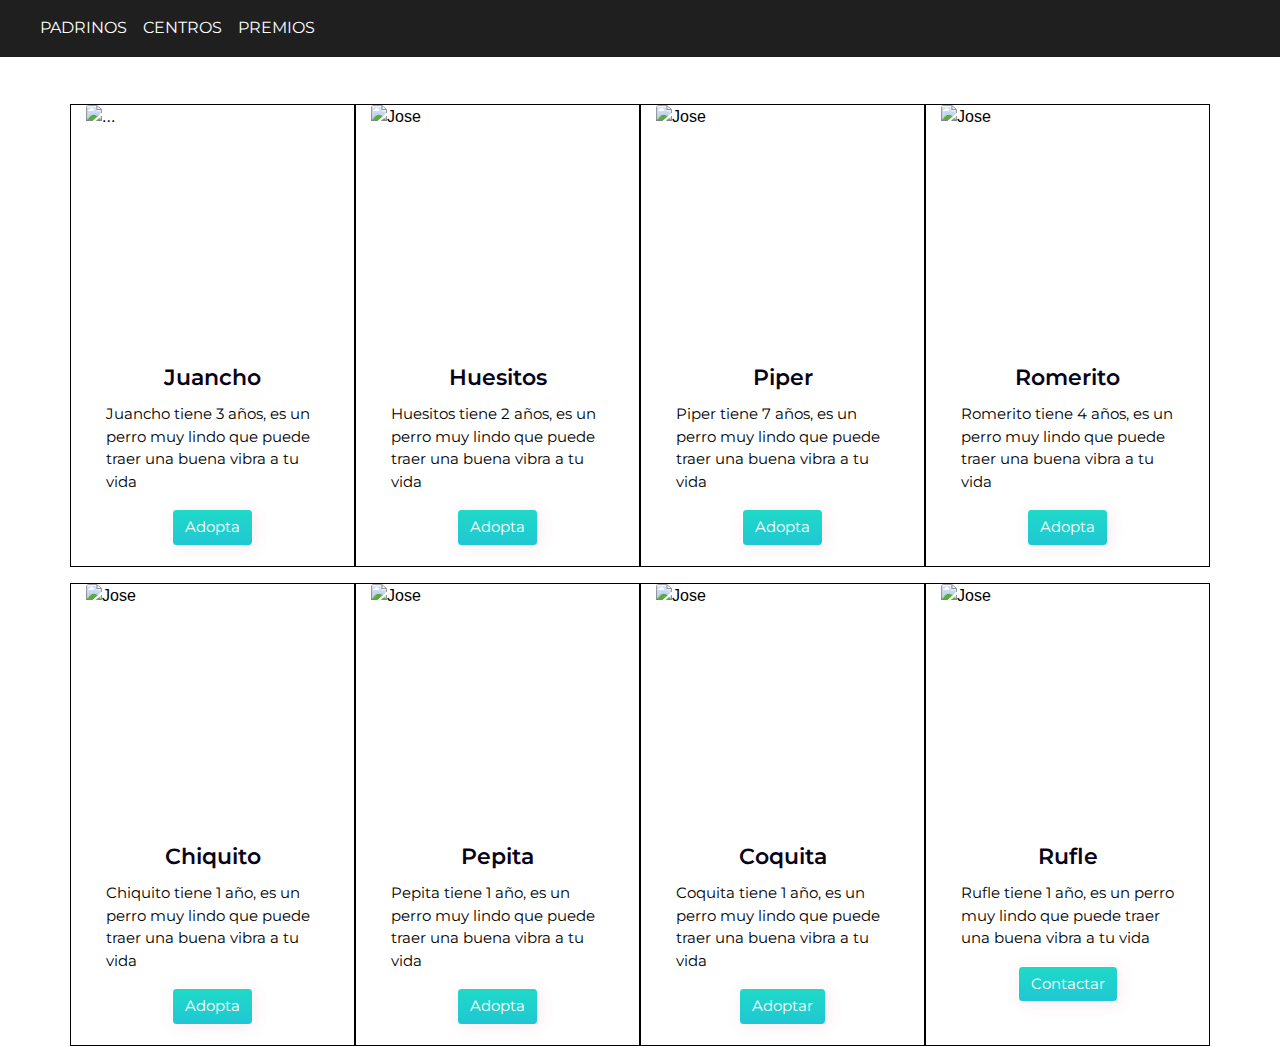
==== commit b386e14d: "Cambios Alberto" ====
--- a/Catalog_Pa.html
+++ b/Catalog_Pa.html
@@ -28,16 +28,16 @@
                     <div class="collapse navbar-collapse" id="navbarSupportedContent">
                         <ul class="navbar-nav mr-auto">
                             <li class="nav-item active">
-                                <a class="nav-link font palabras" href="./Catalog_Pa.html">Padrinos <span
+                                <a class="nav-link font palabras" href="./Catalog_Pa.html">PADRINOS <span
                                         class="sr-only">(current)</span></a>
                             </li>
                             <li class="nav-item">
-                                <a class="nav-link font palabras" href="./Catalogo2.html">Centros</a>
+                                <a class="nav-link font palabras" href="./Catalogo2.html">CENTROS</a>
                             </li>
                             <li class="nav-item">
-                                <a class="nav-link font palabras" href="./Premios.html">Premios</a>
+                                <a class="nav-link font palabras" href="./Premios.html">PREMIOS</a>
                             </li>
-                            <li class="nav-item d-flex justify-content-end" style="width: 72em">
+                            <li class="nav-item d-flex justify-content-end" style="width: 62em">
                                 <a class="nav-link" href="./Login_Usuario.html">
                                     <img class="img"
                                         src="./img/user.svg"
--- a/style.css
+++ b/style.css
@@ -8,6 +8,18 @@
 .img{
     height: 24px;
 }
+<<<<<<< HEAD
+.Imagenmapa{
+width: 100%;
+}
+.ImgInic{
+  width: 100%;
+  height: 30%;
+}
+.cardimg{
+  width: 100%;
+}
+=======
 
 .perrito{
   border-radius: 30px;
@@ -15,6 +27,7 @@
   width: 250px;
 }
 
+>>>>>>> 2e2d88aeea2620979b6a97feb69964a2c9c57ccf
 .log{
        border: solid 1px red;
    
--- a/styleIx.css
+++ b/styleIx.css
@@ -9,7 +9,8 @@
 
 .TextoCustom{
 font-family: 'Montserrat', sans-serif;
-font-size: 16px;
+font-size: 15px;
+justify-content: center;
 }
 
 .TextoBlanco{
@@ -222,7 +223,7 @@
 }
 
 .ImagenHome{
-    width: 60%;
+    width: 50%;
 }
 
 .GifCustom{
@@ -248,3 +249,8 @@
     height: 50vh;
     border: solid 1px red;
 }
+<<<<<<< HEAD
+=======
+
+
+>>>>>>> 7137ea46ed5e525e0f54af884e5859953575ff92
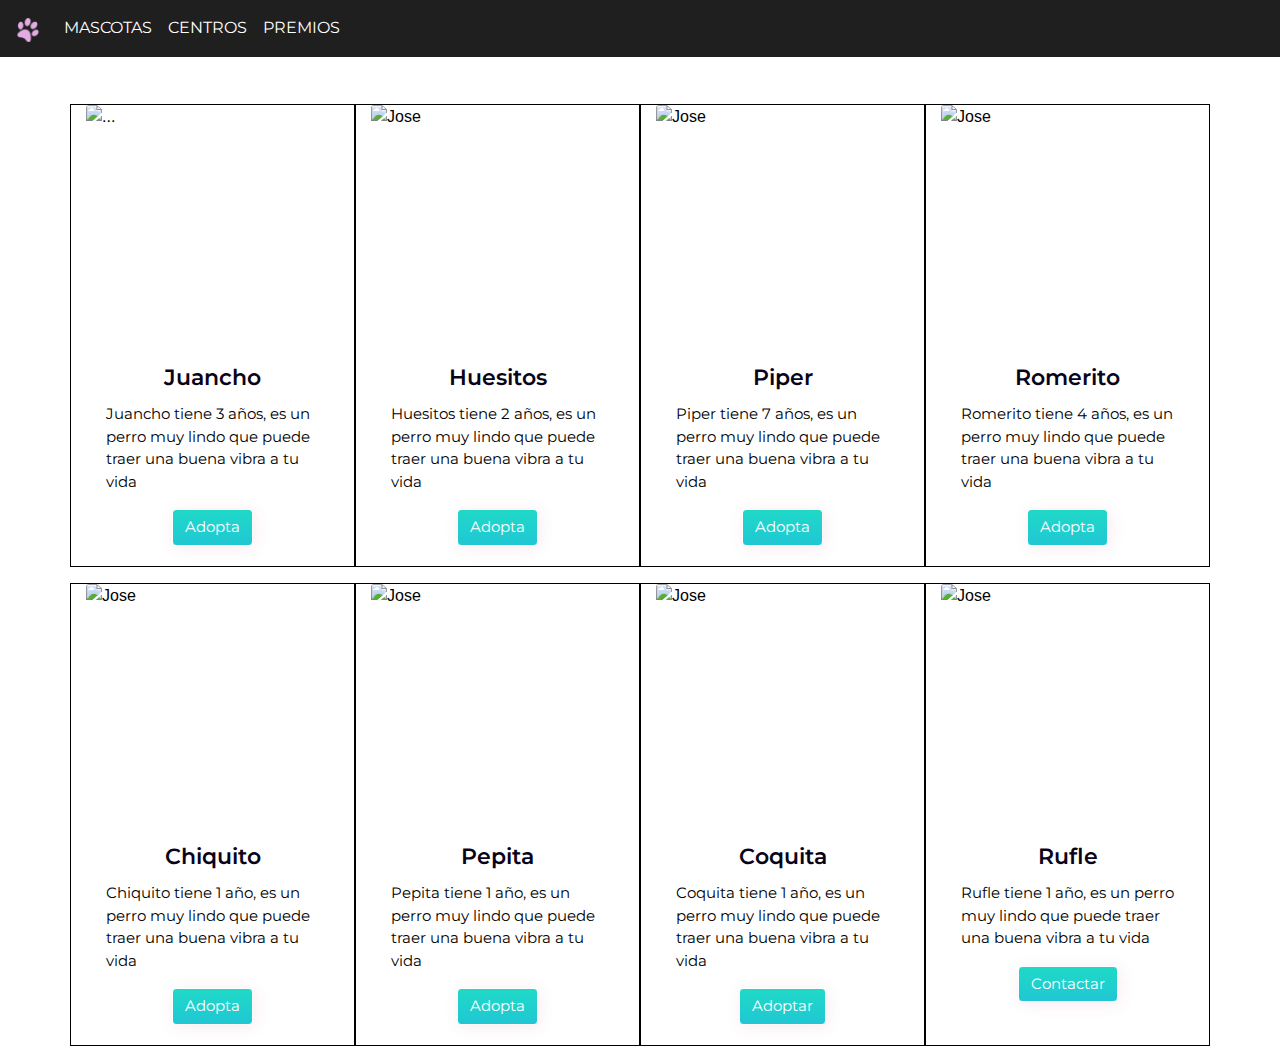
==== commit 7401c507: "Nav Bar en catalogo" ====
--- a/Catalog_Pa.html
+++ b/Catalog_Pa.html
@@ -13,41 +13,39 @@
   </head>
   <body>
         <header>
-            <section>
-                <nav class="navbar navbar-expand-lg navbar-dark fixed-top" style="background-color: rgb(32, 31, 31)">
-                    <a class="navbar-brand " href="./home.html">
-                        <img class="img" src="https://pbs.twimg.com/profile_images/790987023695740928/rMLGQbRn_400x400.jpg"
-                            alt="">
-                    </a>
-                    <button class="navbar-toggler" type="button" data-toggle="collapse"
-                        data-target="#navbarSupportedContent" aria-controls="navbarSupportedContent" aria-expanded="false"
-                        aria-label="Toggle navigation">
-                        <span class="navbar-toggler-icon"></span>
-                    </button>
-      
-                    <div class="collapse navbar-collapse" id="navbarSupportedContent">
-                        <ul class="navbar-nav mr-auto">
-                            <li class="nav-item active">
-                                <a class="nav-link font palabras" href="./Catalog_Pa.html">PADRINOS <span
-                                        class="sr-only">(current)</span></a>
-                            </li>
-                            <li class="nav-item">
-                                <a class="nav-link font palabras" href="./Catalogo2.html">CENTROS</a>
-                            </li>
-                            <li class="nav-item">
-                                <a class="nav-link font palabras" href="./Premios.html">PREMIOS</a>
-                            </li>
-                            <li class="nav-item d-flex justify-content-end" style="width: 62em">
-                                <a class="nav-link" href="./Login_Usuario.html">
-                                    <img class="img"
-                                        src="./img/user.svg"
-                                        alt="Icono-usuario">
-                                </a>
-                            </li>
-                        </ul>
-                    </div>
-                </nav>
-            </section>
+          <section>
+            <nav class="navbar navbar-expand-lg navbar-dark fixed-top" style="background-color: rgb(32, 31, 31)">
+                <a class="navbar-brand " href="./home.html">
+                    <img class="img" src="./Huellita .png"
+                        alt="">
+                </a>
+                <button class="navbar-toggler" type="button" data-toggle="collapse"
+                    data-target="#navbarSupportedContent" aria-controls="navbarSupportedContent" aria-expanded="false"
+                    aria-label="Toggle navigation">
+                    <span class="navbar-toggler-icon"></span>
+                </button>
+
+                <div class="collapse navbar-collapse" id="navbarSupportedContent">
+                    <ul class="navbar-nav">
+                        <li class="nav-item active ">
+                            <a class="nav-link font palabras NavBarCustom" href="./Catalog_Pa.html"> MASCOTAS <span
+                                    class="sr-only">(current)</span></a>
+                        </li>
+                        <li class="nav-item">
+                            <a class="nav-link font palabras NavBarCustomActive" href="./Catalogo2.html">CENTROS</a>
+                        </li>
+                        <li class="nav-item">
+                            <a class="nav-link font palabras NavBarCustom" href="./Premios.html">PREMIOS</a>
+                        </li>
+                        <li class="nav-item d-flex justify-content-end" style="width: 62em">
+                            <a class="nav-link" href="./Login_Usuario.html">
+                                <img class="img" src="./img/user.svg" alt="Icono-usuario">
+                            </a>
+                        </li>
+                    </ul>
+                </div>
+            </nav>
+        </section>
         </header>
 
         <main style="margin-top: 88px">
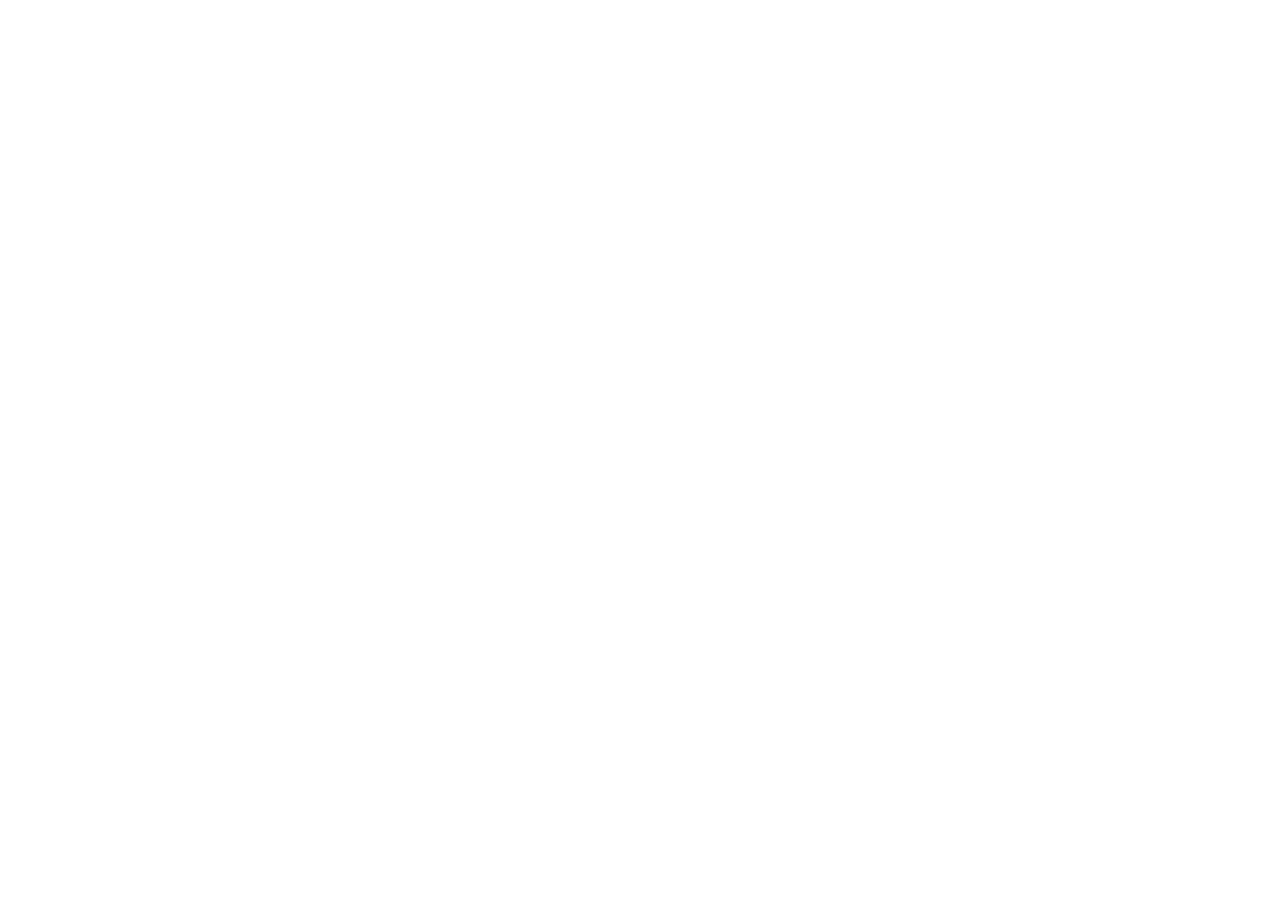
==== commit 058dc507: "cambios Dabniel" ====
--- a/Catalog_Pa.html
+++ b/Catalog_Pa.html
@@ -9,7 +9,7 @@
     <link rel="stylesheet" href="https://stackpath.bootstrapcdn.com/bootstrap/4.3.1/css/bootstrap.min.css" integrity="sha384-ggOyR0iXCbMQv3Xipma34MD+dH/1fQ784/j6cY/iJTQUOhcWr7x9JvoRxT2MZw1T" crossorigin="anonymous">
 <link rel="stylesheet" href="./style.css">
 <link rel="stylesheet" href="./styleIx.css">
-    <title>Catalogo Padrinos</title>
+    <title>Huellitas/title>
   </head>
   <body>
         <header>
--- a/style.css
+++ b/style.css
@@ -21,6 +21,18 @@
 }
 =======
 
+<<<<<<< HEAD
+.imgPre {
+  width: 80px;
+  height: 80px;
+  border-radius: 8px;
+  display: flex;
+  justify-content: center;
+  align-items: center;
+
+}
+
+=======
 .perrito{
   border-radius: 30px;
   margin-top: 10px;
@@ -28,6 +40,7 @@
 }
 
 >>>>>>> 2e2d88aeea2620979b6a97feb69964a2c9c57ccf
+>>>>>>> 886dee3cd8c826fe3755b091d9a1572e4ba6d726
 .log{
        border: solid 1px red;
    
--- a/styleIx.css
+++ b/styleIx.css
@@ -70,6 +70,7 @@
 .ImagenPerfil{
     width: 240px;
     margin: 20px;
+    height: 170px;
 }
 
 .Formulario{
@@ -151,6 +152,7 @@
 
 
 
+
 .BordeBlanco{
     border: solid 2px rgb(255, 255, 255);
     background-color: rgb(26, 25, 31);
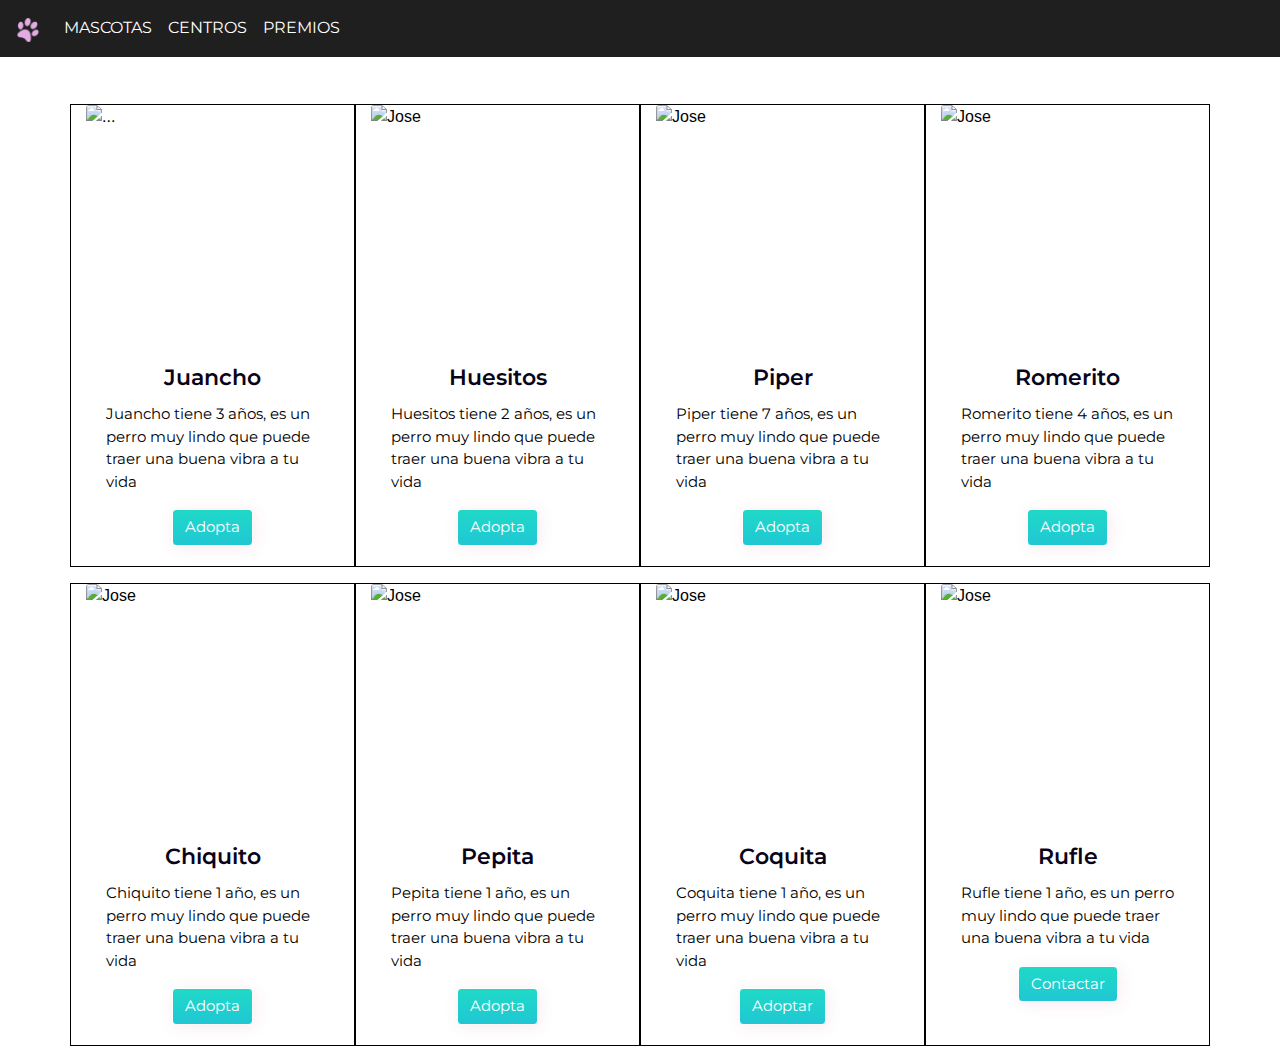
==== commit ec8ebb62: "Casi final" ====
--- a/Catalog_Pa.html
+++ b/Catalog_Pa.html
@@ -7,9 +7,10 @@
 
     <!-- Bootstrap CSS -->
     <link rel="stylesheet" href="https://stackpath.bootstrapcdn.com/bootstrap/4.3.1/css/bootstrap.min.css" integrity="sha384-ggOyR0iXCbMQv3Xipma34MD+dH/1fQ784/j6cY/iJTQUOhcWr7x9JvoRxT2MZw1T" crossorigin="anonymous">
+    <link rel="shortcut icon" href="./Huellita .png" />
 <link rel="stylesheet" href="./style.css">
 <link rel="stylesheet" href="./styleIx.css">
-    <title>Huellitas/title>
+    <title>Huellitas</title>
   </head>
   <body>
         <header>
